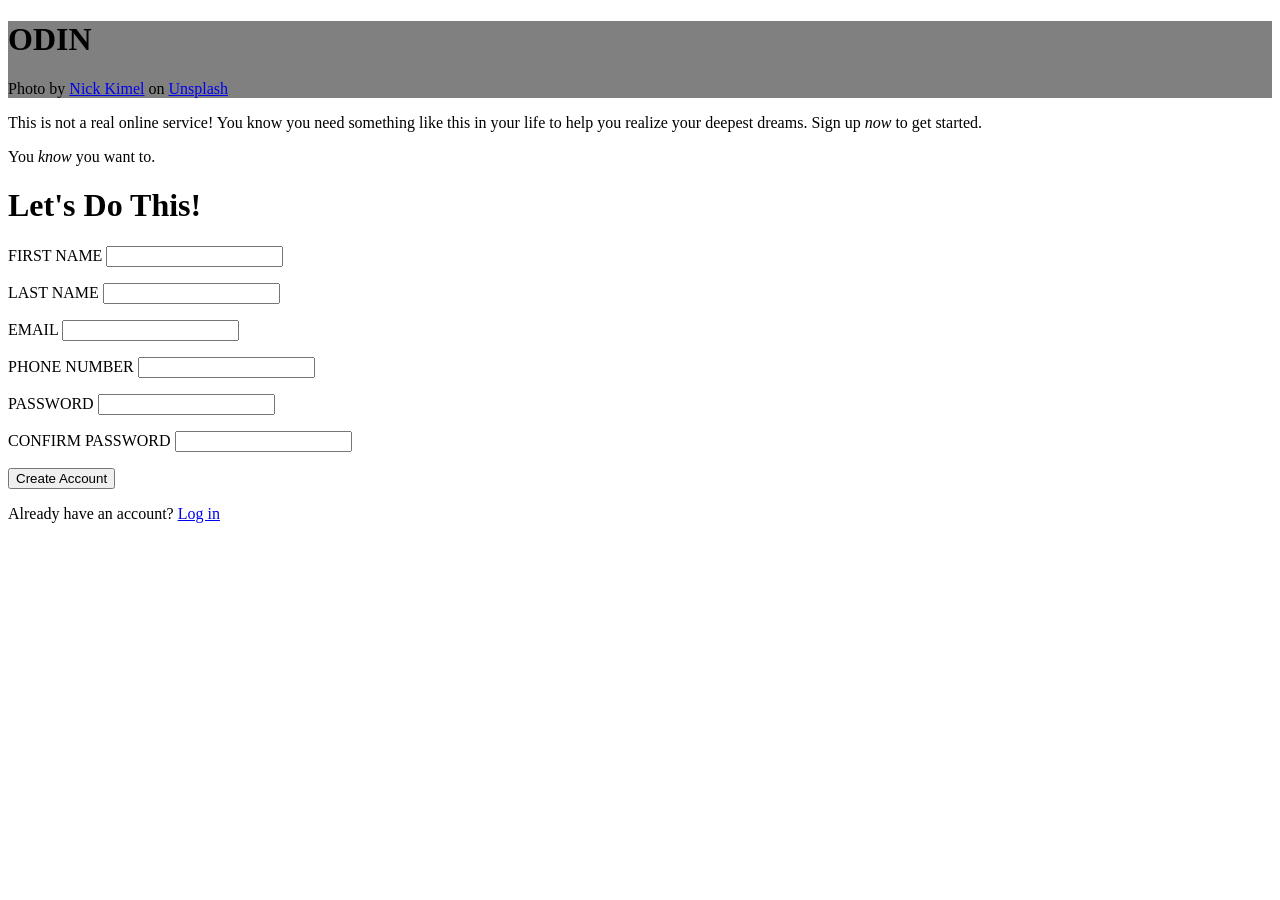
==== index.html @ ae3a2481 "Add the basic html for heading and form Made the form and the title. Also added a very tiny amount o" ====
<!DOCTYPE html>
<html lang="en">
<head>
    <meta charset="UTF-8">
    <meta name="viewport" content="width=device-width, initial-scale=1.0">
    <title>Sign-Up</title>
    <link rel="stylesheet" href="styles.css">
</head>
<body>
    <div class="logo">
        <!-- <img src="./images/odin-lined.png"> -->
        <h1>ODIN</h1>
        <!-- <img src="./images/nick-kimel--NuLYuc0d3k-unsplash.jpg"> -->
        <p>Photo by <a href="https://unsplash.com/@nickkimel?utm_source=unsplash&utm_medium=referral&utm_content=creditCopyText">Nick Kimel</a> on <a href="https://unsplash.com/photos/a-large-body-of-water-surrounded-by-mountains--NuLYuc0d3k?utm_source=unsplash&utm_medium=referral&utm_content=creditCopyText">Unsplash</a></p>
    </div>

    <div class="main-text">
        <div class="info">
            <p>This is not a real online service! You know you need something like this in your life to help you realize your deepest dreams. Sign up <em>now</em> to get started.</p>
            <p>You <em>know</em> you want to.</p>
        </div>
        <form action="https://httpbin.org/post" method="post">
            <h1>Let's Do This!</h1>
            <section>
                <p>
                    <label for="first_name">FIRST NAME</label>
                    <input type="text" id="first_name" name="first_name">
                </p>
                <p>
                    <label for="last_name">LAST NAME</label>
                    <input type="text" id="last_name" name="last_name">
                </p>
            </section>
            <section>
                <p>
                    <label for="email">EMAIL</label>
                    <input type="email" id="email" name="email">
                </p>
                <p>
                    <label for="tel_number">PHONE NUMBER</label>
                    <input type="tel" id="tel_number" name="tel_number">
                </p>
            </section>
            <section>
                <p>
                    <label for="password">PASSWORD</label>
                    <input type="password" id="password" name="password">
                </p>
                <p>
                    <label for="confirm_password">CONFIRM PASSWORD</label>
                    <input type="password" id="confirm_password" name="confirm_password">
                </p>
            </section>
            <p>
                <button type="submit">Create Account</button>
            </p>
        </form>
        <p> Already have an account? <a href="https://i.pinimg.com/736x/b6/83/78/b683788bf174e73ec3281c0f33cfecce.jpg">Log in</a></p>
    </div>
</body>
</html>
---- styles.css ----
.logo {
    background-color: gray;
}
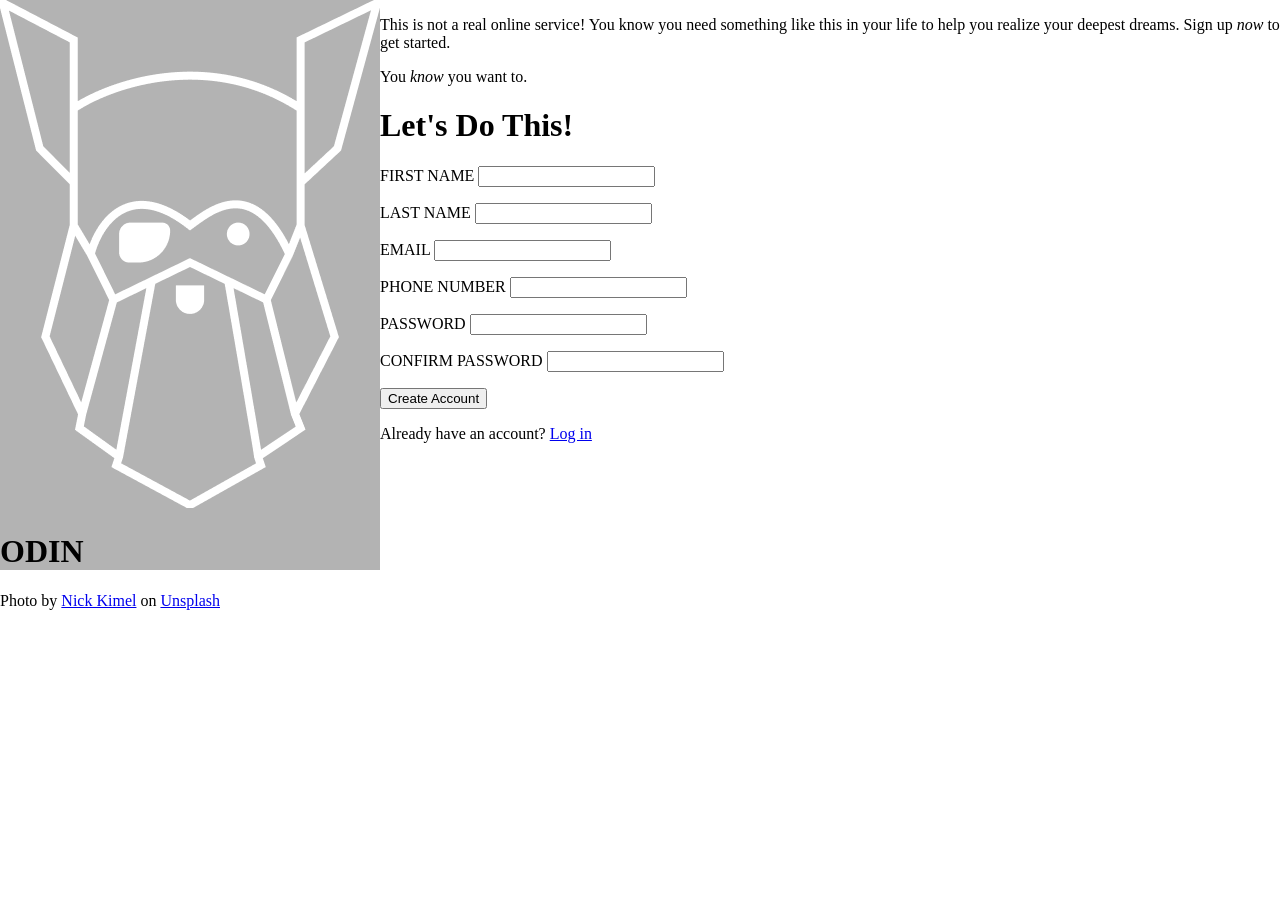
==== commit 65f6b7b0: "Make background image for logo work properly Got the image to appear behind the logo. Looks really r" ====
--- a/index.html
+++ b/index.html
@@ -7,10 +7,12 @@
     <link rel="stylesheet" href="styles.css">
 </head>
 <body>
-    <div class="logo">
-        <!-- <img src="./images/odin-lined.png"> -->
-        <h1>ODIN</h1>
-        <!-- <img src="./images/nick-kimel--NuLYuc0d3k-unsplash.jpg"> -->
+    <div class="card-container">
+        <div class="logo">
+            <img class="logo-img" src="./images/odin-lined.png">
+            <h1>ODIN</h1>
+        </div>
+        <!-- <img class="background" src="./images/nick-kimel--NuLYuc0d3k-unsplash.jpg"> -->
         <p>Photo by <a href="https://unsplash.com/@nickkimel?utm_source=unsplash&utm_medium=referral&utm_content=creditCopyText">Nick Kimel</a> on <a href="https://unsplash.com/photos/a-large-body-of-water-surrounded-by-mountains--NuLYuc0d3k?utm_source=unsplash&utm_medium=referral&utm_content=creditCopyText">Unsplash</a></p>
     </div>
 
--- a/styles.css
+++ b/styles.css
@@ -1,3 +1,35 @@
+*, *::before, *::after {
+  box-sizing: border-box;
+}
+
+@font-face {
+    font-family: 'neuropolregular';
+    src: url('neuropol-webfont.woff2') format('woff2'),
+         url('neuropol-webfont.woff') format('woff');
+    font-weight: normal;
+    font-style: normal;
+
+}
+
+body {
+    display: flex;
+    margin: 0;
+    padding: 0;
+}
+
+.card-container {
+    background-image: url("./images/nick-kimel--NuLYuc0d3k-unsplash.jpg");
+    background-repeat: no-repeat;
+    background-size: cover;
+    background-position: center;
+}
+
 .logo {
-    background-color: gray;
+    background-color: rgba(128, 128, 128, 0.6);
+    justify-content: center;
+    align-items: center;
+}
+
+.card-container > p {
+    bottom: 0px;
 }
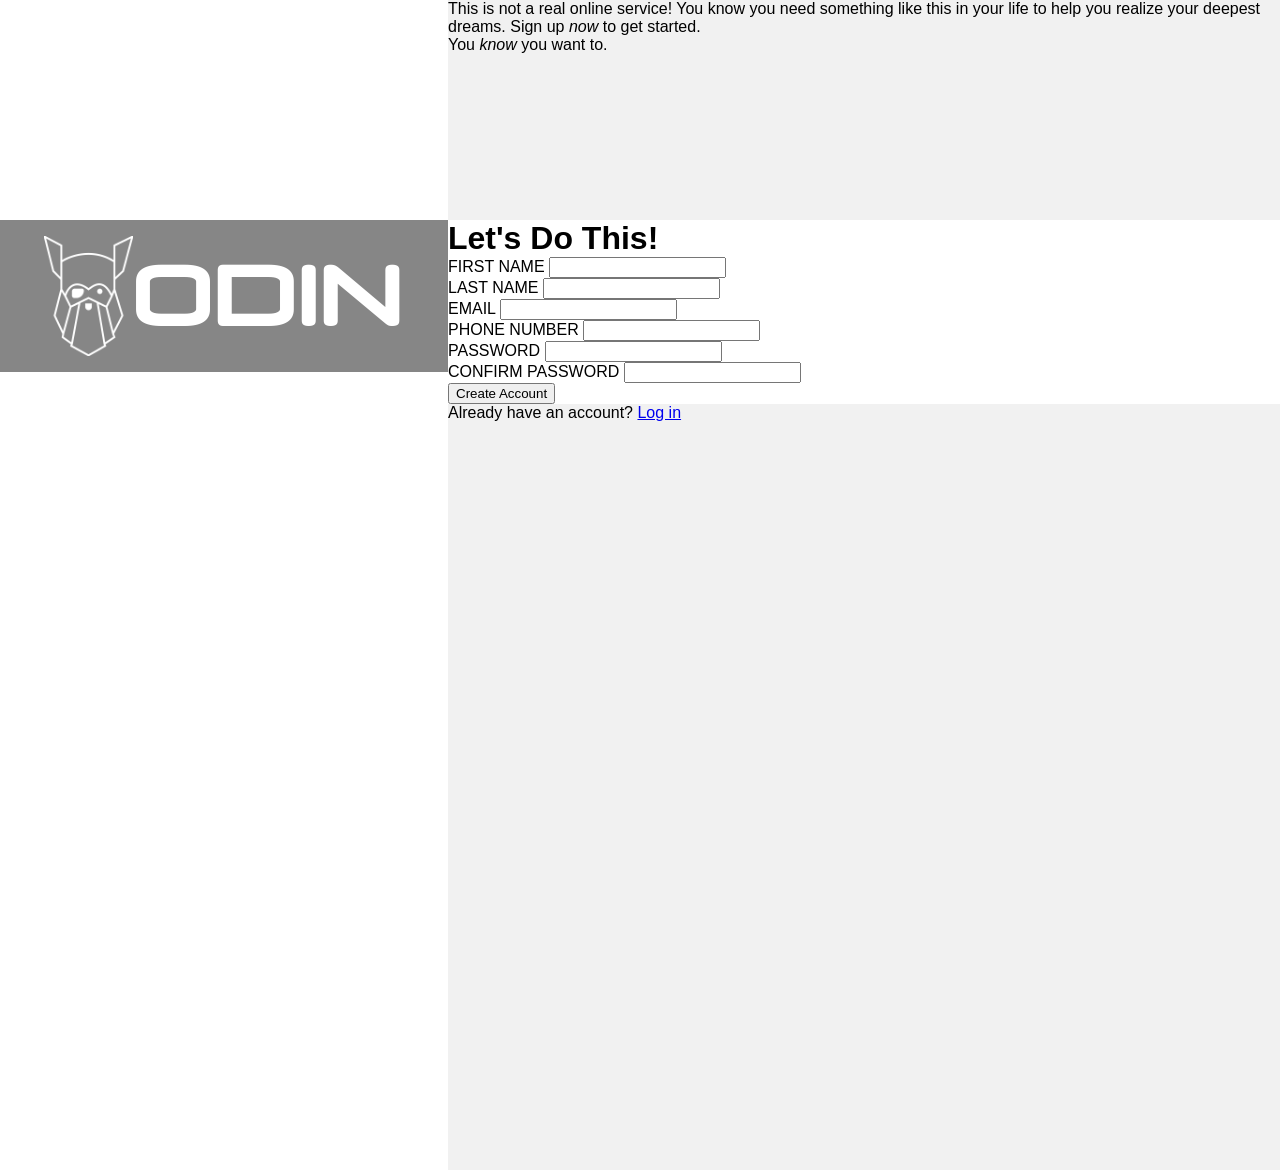
==== commit 4d4967b4: "Complete left side of webpage The left side is done, and also did a little bit of styling for the ri" ====
--- a/index.html
+++ b/index.html
@@ -9,10 +9,9 @@
 <body>
     <div class="card-container">
         <div class="logo">
-            <img class="logo-img" src="./images/odin-lined.png">
+            <img src="./images/odin-lined.png">
             <h1>ODIN</h1>
         </div>
-        <!-- <img class="background" src="./images/nick-kimel--NuLYuc0d3k-unsplash.jpg"> -->
         <p>Photo by <a href="https://unsplash.com/@nickkimel?utm_source=unsplash&utm_medium=referral&utm_content=creditCopyText">Nick Kimel</a> on <a href="https://unsplash.com/photos/a-large-body-of-water-surrounded-by-mountains--NuLYuc0d3k?utm_source=unsplash&utm_medium=referral&utm_content=creditCopyText">Unsplash</a></p>
     </div>
 
--- a/styles.css
+++ b/styles.css
@@ -1,35 +1,80 @@
 *, *::before, *::after {
   box-sizing: border-box;
+  margin: 0px;
 }
 
 @font-face {
     font-family: 'neuropolregular';
-    src: url('neuropol-webfont.woff2') format('woff2'),
-         url('neuropol-webfont.woff') format('woff');
+    src: url('fonts/neuropol-webfont.woff2') format('woff2'),
+         url('fonts/neuropol-webfont.woff') format('woff');
     font-weight: normal;
     font-style: normal;
-
 }
 
 body {
     display: flex;
-    margin: 0;
     padding: 0;
 }
 
 .card-container {
+    display: flex;
+    flex-direction: column;
     background-image: url("./images/nick-kimel--NuLYuc0d3k-unsplash.jpg");
     background-repeat: no-repeat;
     background-size: cover;
     background-position: center;
+    min-height: 130vh;
+    min-width: 35vw;
 }
 
 .logo {
-    background-color: rgba(128, 128, 128, 0.6);
+    display: flex;
+    background-color: rgba(54, 54, 54, 0.6);
     justify-content: center;
     align-items: center;
+    padding: 16px 0 16px 0;
+    margin-top: 220px;
+    font-family: 'neuropolregular';
+    font-size: 40px;
+    color: white;
+    letter-spacing: 0.1em;
+}
+
+.logo > h1 {
+    padding: 0px;
+}
+
+.logo > img {
+    max-height: 120px;
 }
 
 .card-container > p {
-    bottom: 0px;
+    font-family: Arial, Helvetica, sans-serif;
+    text-align: center;
+    font-size: small;
+    color: white;
+    opacity: 0.9;
+    margin: 8px;
+    margin-top: auto;
+}
+
+.card-container > p > a {
+    color: inherit;
+}
+
+
+
+
+
+.main-text {
+    background-color: rgb(241, 241, 241);
+    font-family:'Franklin Gothic Medium', 'Arial Narrow', Arial, sans-serif;
+}
+
+.info {
+    min-height: 220px;
+}
+
+form {
+    background-color: white;
 }
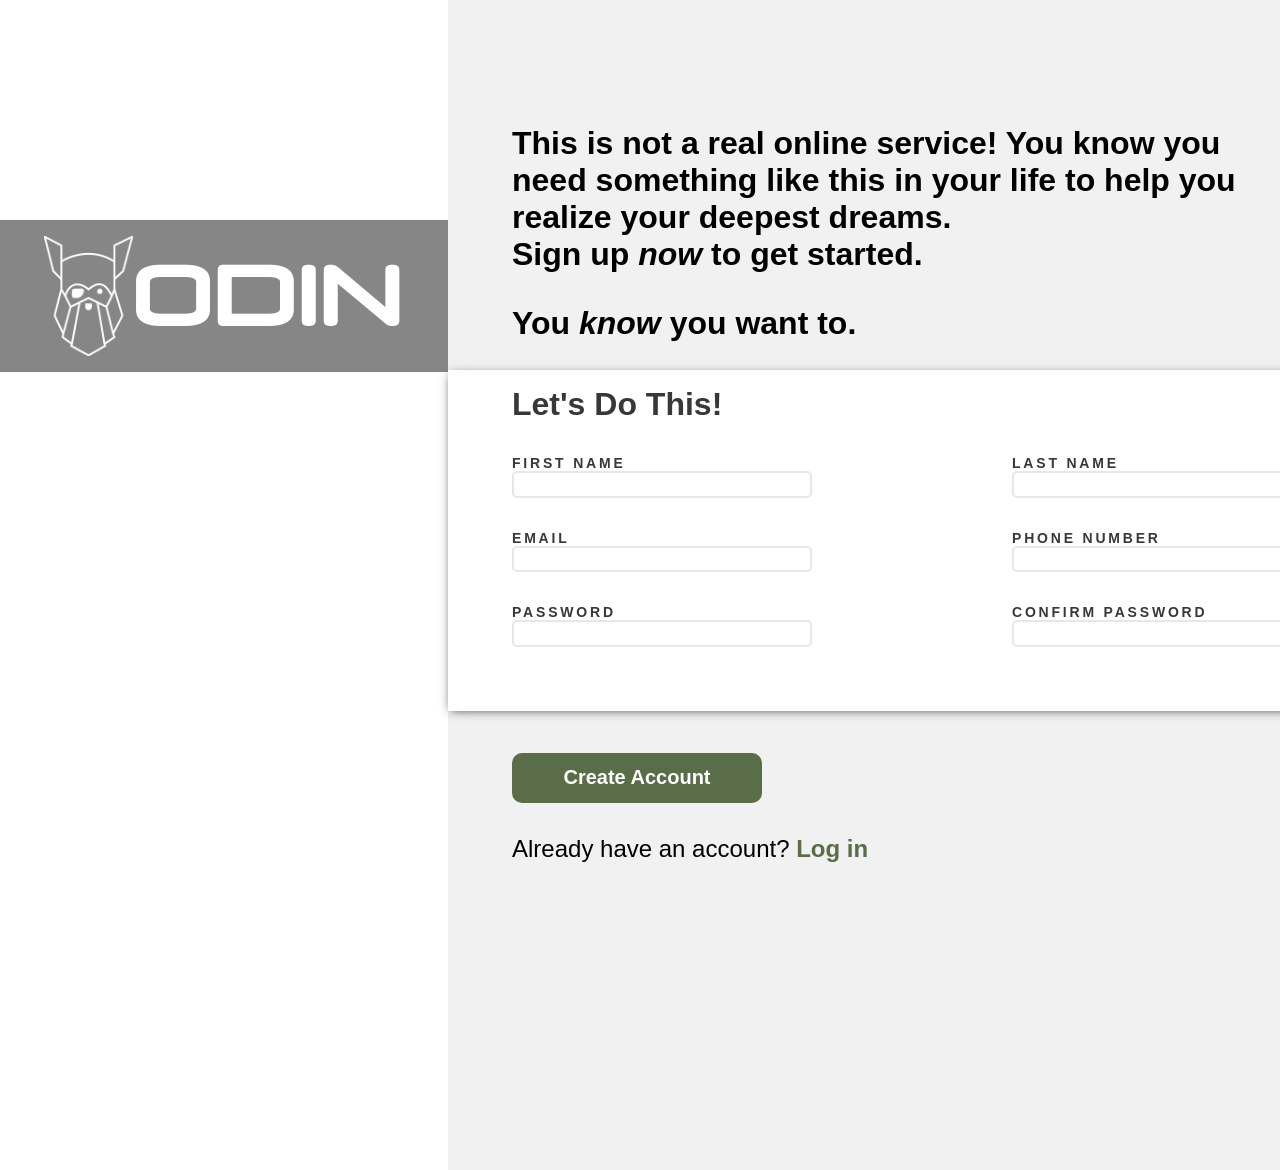
==== commit d1088c21: "Complete rest of styling and add to README All the styling on the website is finished in a similar l" ====
--- a/index.html
+++ b/index.html
@@ -5,58 +5,81 @@
     <meta name="viewport" content="width=device-width, initial-scale=1.0">
     <title>Sign-Up</title>
     <link rel="stylesheet" href="styles.css">
+    <link rel="preconnect" href="https://fonts.googleapis.com">
+    <link rel="preconnect" href="https://fonts.gstatic.com" crossorigin>
+    <link href="https://fonts.googleapis.com/css2?family=Inter:ital,opsz,wght@0,14..32,100..900;1,14..32,100..900&display=swap" rel="stylesheet">
 </head>
 <body>
     <div class="card-container">
-        <div class="logo">
-            <img src="./images/odin-lined.png">
-            <h1>ODIN</h1>
+        <div class="logo-container">
+            <div class="logo">
+                <img src="./images/odin-lined.png">
+                <h1>ODIN</h1>
+            </div>
         </div>
         <p>Photo by <a href="https://unsplash.com/@nickkimel?utm_source=unsplash&utm_medium=referral&utm_content=creditCopyText">Nick Kimel</a> on <a href="https://unsplash.com/photos/a-large-body-of-water-surrounded-by-mountains--NuLYuc0d3k?utm_source=unsplash&utm_medium=referral&utm_content=creditCopyText">Unsplash</a></p>
     </div>
 
     <div class="main-text">
-        <div class="info">
-            <p>This is not a real online service! You know you need something like this in your life to help you realize your deepest dreams. Sign up <em>now</em> to get started.</p>
-            <p>You <em>know</em> you want to.</p>
+        <div class="info-container">
+            <div class="info">
+                <p>This is not a real online service! You know you need something like this in your life to help you realize your deepest dreams.</p>
+                <p>Sign up <em>now</em> to get started.</p>
+                <p class="bottom-line">You <em>know</em> you want to.</p>
+            </div>
         </div>
-        <form action="https://httpbin.org/post" method="post">
+        <form id="sign-up" action="https://httpbin.org/post" method="post">
             <h1>Let's Do This!</h1>
-            <section>
-                <p>
-                    <label for="first_name">FIRST NAME</label>
-                    <input type="text" id="first_name" name="first_name">
-                </p>
-                <p>
-                    <label for="last_name">LAST NAME</label>
-                    <input type="text" id="last_name" name="last_name">
-                </p>
-            </section>
-            <section>
-                <p>
-                    <label for="email">EMAIL</label>
-                    <input type="email" id="email" name="email">
-                </p>
-                <p>
-                    <label for="tel_number">PHONE NUMBER</label>
-                    <input type="tel" id="tel_number" name="tel_number">
-                </p>
-            </section>
-            <section>
-                <p>
-                    <label for="password">PASSWORD</label>
-                    <input type="password" id="password" name="password">
-                </p>
-                <p>
-                    <label for="confirm_password">CONFIRM PASSWORD</label>
-                    <input type="password" id="confirm_password" name="confirm_password">
-                </p>
-            </section>
-            <p>
-                <button type="submit">Create Account</button>
-            </p>
+            <div class="form-content">
+                <section>
+                    <p>
+                        <div class="input-group">
+                            <label for="first_name">FIRST NAME</label>
+                            <input type="text" id="first_name" name="first_name">
+                        </div>
+                    </p>
+                    <div class="block"></div>
+                    <p>
+                        <div class="input-group">
+                            <label for="last_name">LAST NAME</label>
+                            <input type="text" id="last_name" name="last_name">
+                        </div>
+                    </p>
+                </section>
+                <section>
+                    <p>
+                        <div class="input-group">
+                            <label for="email">EMAIL</label>
+                            <input type="email" id="email" name="email">
+                        </div>
+                    </p>
+                    <div class="block"></div>
+                    <p>
+                        <div class="input-group">
+                            <label for="tel_number">PHONE NUMBER</label>
+                            <input type="tel" id="tel_number" name="tel_number">
+                        </div>
+                    </p>
+                </section>
+                <section>
+                    <p>
+                        <div class="input-group"> 
+                            <label for="password">PASSWORD</label>
+                            <input type="password" id="password" name="password" required>
+                        </div>
+                    </p>
+                    <div class="block"></div>
+                    <p>
+                        <div class="input-group">
+                            <label for="confirm_password">CONFIRM PASSWORD</label>
+                            <input type="password" id="confirm_password" name="confirm_password" required>
+                        </div>
+                    </p>
+                </section>
+            </div>
         </form>
-        <p> Already have an account? <a href="https://i.pinimg.com/736x/b6/83/78/b683788bf174e73ec3281c0f33cfecce.jpg">Log in</a></p>
+        <button type="submit" form="sign-up">Create Account</button>
+        <p id="log-in-text"> Already have an account? <a href="https://i.pinimg.com/736x/b6/83/78/b683788bf174e73ec3281c0f33cfecce.jpg">Log in</a></p>
     </div>
 </body>
 </html>
--- a/styles.css
+++ b/styles.css
@@ -25,6 +25,10 @@
     background-position: center;
     min-height: 130vh;
     min-width: 35vw;
+}
+
+.logo-container {
+    max-height: 370px;
 }
 
 .logo {
@@ -68,13 +72,104 @@
 
 .main-text {
     background-color: rgb(241, 241, 241);
-    font-family:'Franklin Gothic Medium', 'Arial Narrow', Arial, sans-serif;
+    font-family: Arial, Helvetica, sans-serif;
+    font-size: 32px;
+    display: flex;
+    flex-direction: column;
+}
+
+.info-container {
+    height: 370px;
 }
 
 .info {
-    min-height: 220px;
+    font-weight: 600;
+    padding: 125px 100px 24px 64px;
+}
+
+.bottom-line {
+    margin-top: 32px;
 }
 
 form {
     background-color: white;
+    padding: 16px 64px;
+    color: rgb(56, 56, 56);
+    box-shadow: 0 2px 10px -3px;
+    padding-bottom: 64px;
+}
+
+form > h1 {
+    font-size: 32px;
+    margin-bottom: 32px;
+}
+
+.form-content {
+    display: flex;
+    flex-direction: column;
+    gap: 32px;
+}
+
+section {
+    display: flex;
+}
+
+.block {
+    width: 200px;
+}
+
+label {
+    font-size: 14px;
+    font-weight: 600;
+    letter-spacing: 0.2em;
+}
+
+input {
+    width: 300px;
+    height: 2em;
+    border: solid 2px #E5E7EB;
+    border-radius: 5px;
+    outline: none;
+}
+
+input:focus {
+    border: solid 2px lightblue;
+    box-shadow: 2px 2px 3px gray;
+}
+
+input[type="password"]:user-invalid,
+input[type="email"]:user-invalid {
+        border: solid 2px red;
+}
+
+.input-group {
+    display: flex;
+    flex-direction: column;
+}
+
+button[type="submit"] {
+    margin: 42px 64px 32px 64px;
+    width: 250px;
+    height: 50px;
+    font-size: 20px;
+    font-weight: bold;
+    color: white;
+    background-color: #596D48;
+    border: #596D48;
+    border-radius: 10px;
+}
+
+button[type="submit"]:hover {
+    background-color: #3c4931;
+}
+
+#log-in-text {
+    margin: 0px 64px;
+    font-size: 24px;
+}
+
+#log-in-text a {
+    color: #596D48;
+    font-weight: bold;
+    text-decoration: none;
 }
